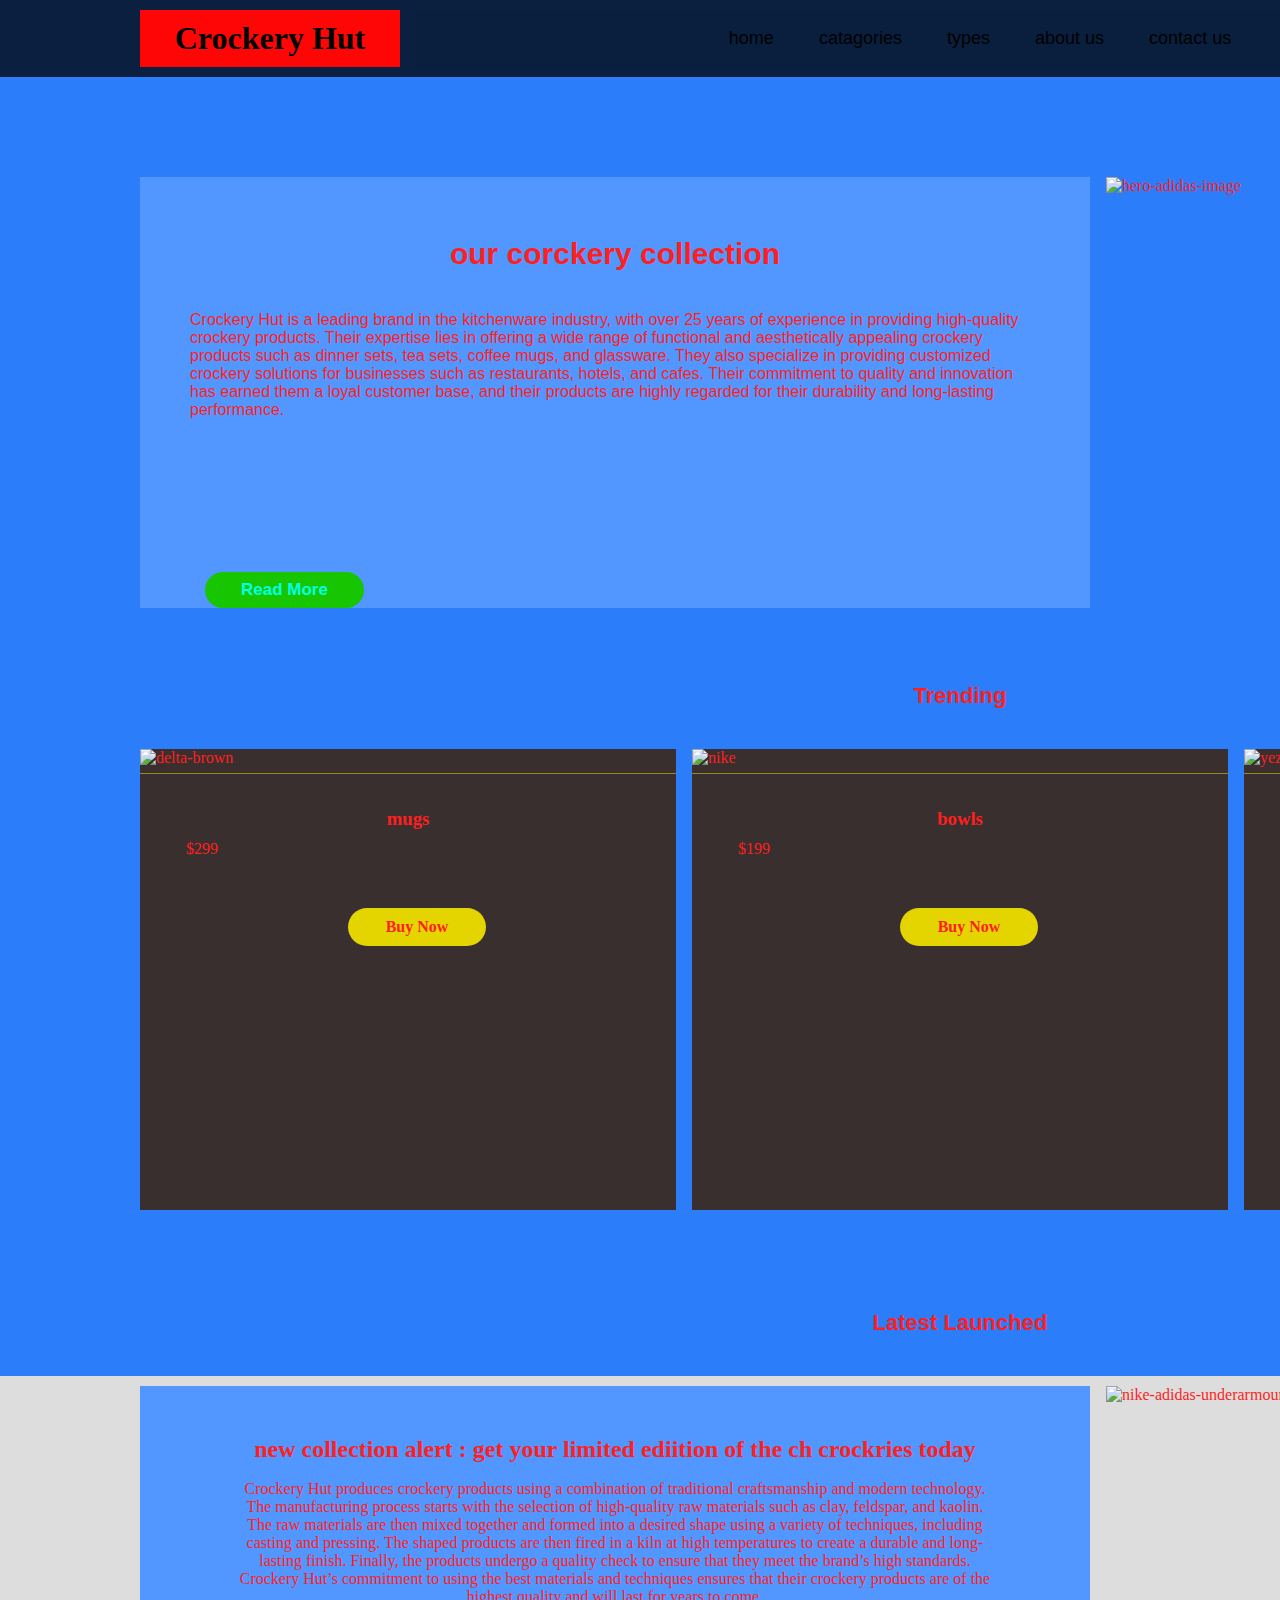
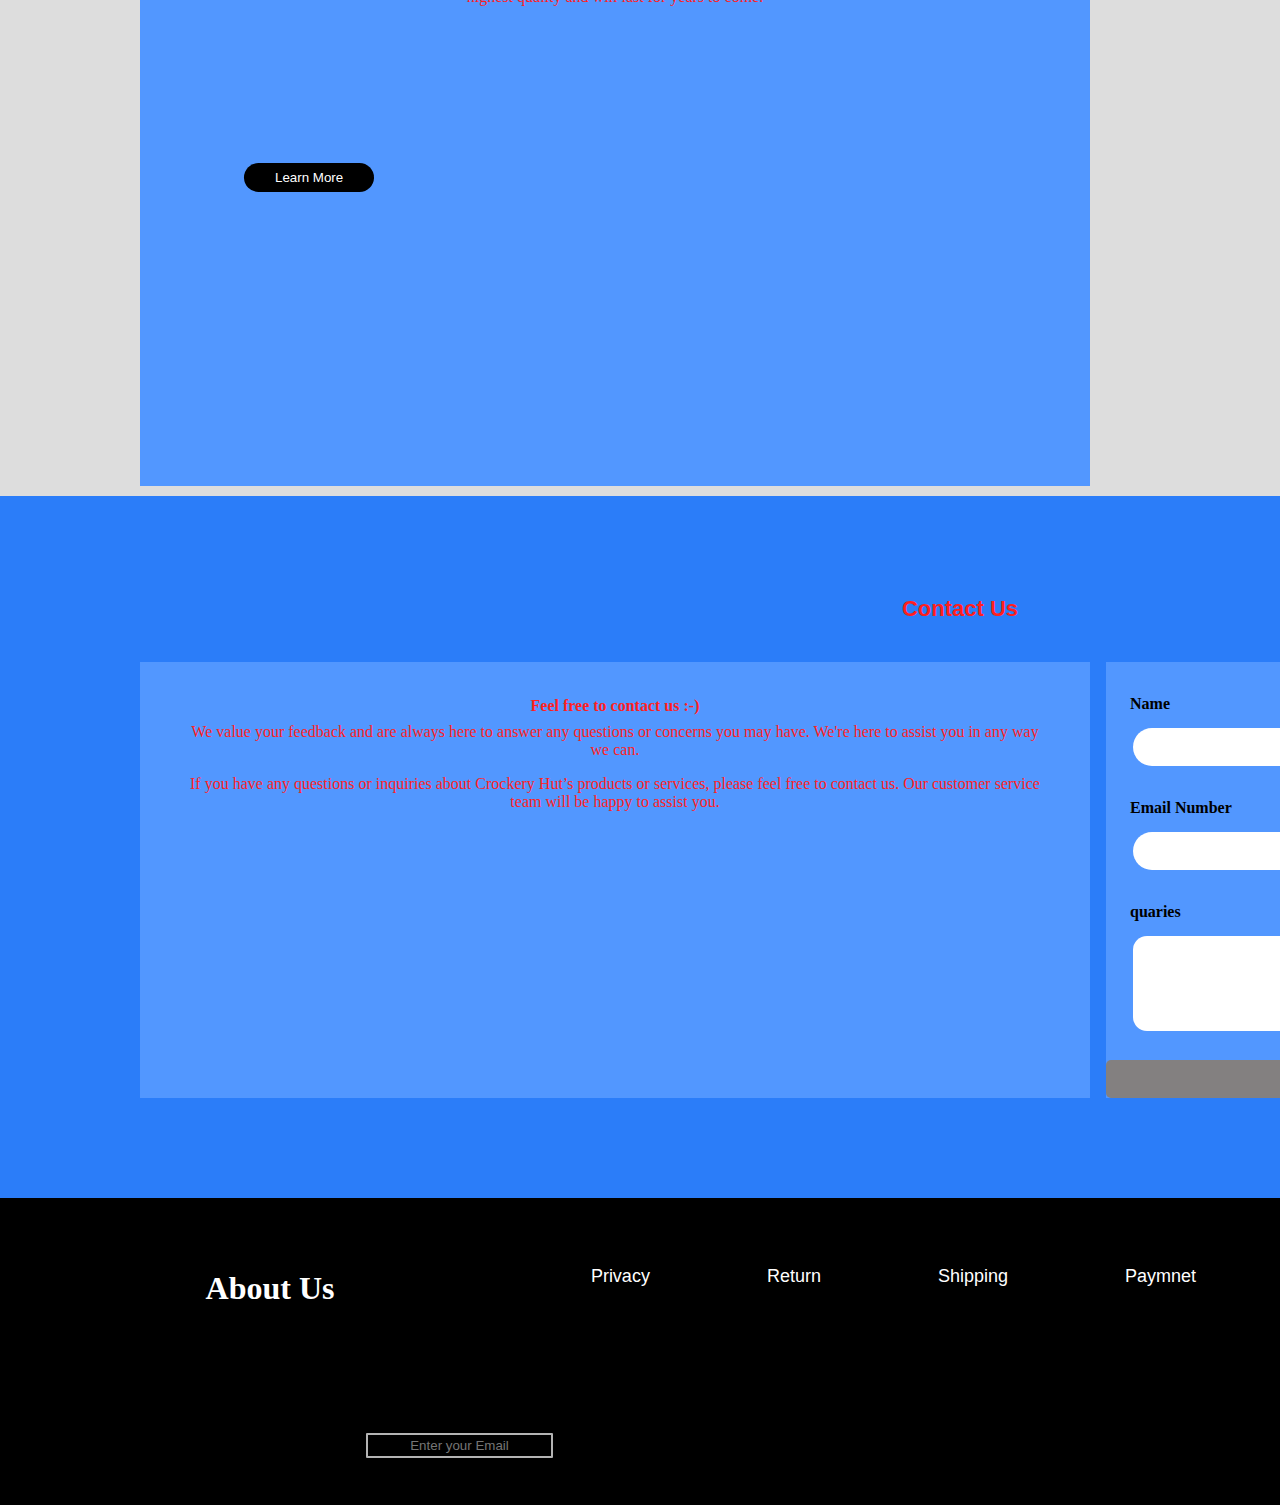
==== index.html @ 4fa26d4a "i started the code and make the use of grid" ====
<!DOCTYPE html>
<html lang="en">

<head>
    <meta charset="UTF-8">
    <title>Web Page</title>
    <link href="css/style.css" rel="stylesheet">
</head>


<body>
    <div id="container">
        <h1 class="hidden">Homepage of Crockery Hut</h1>
        <header id="header-con">
            <div id="main-header" class="grid-con">
                <div id="logo" class="box-color">
                    <h1>Crockery Hut</h1>
                </div>
                <nav id="main-nav" class="box-color">
                    <ul>
                        <li><a href="#">home</a></li>
                        <li><a href="#">catagories</a></li>
                        <li><a href="#">types</a></li>
                        <li><a href="#">about us </a></li>
                        <li><a href="#">contact us </a></li>
                    </ul>
                </nav>
                <div id="header-box2" class="box-color">
                    <input type="text" placeholder="Search...">
                    <button class="search-btn" type="submit">Search</button>
                </div>
            </div>
        </header>

        <main>
            <section class="grid-con" id="hero">
                <div id="hero-text" class="box-color">
                    <div class="hero-text">our corckery collection</div>
                    <div>
                        <p class="hero-para"> Crockery Hut is a leading brand in the kitchenware industry, with over 25 years of experience in providing high-quality crockery products. Their expertise lies in offering a wide range of functional and aesthetically appealing crockery products such as dinner sets, tea sets, coffee mugs, and glassware. They also specialize in providing customized crockery solutions for businesses such as restaurants, hotels, and cafes. Their commitment to quality and innovation has earned them a loyal customer base, and their products are highly regarded for their durability and long-lasting performance. </p>

                

                    </div>

                    <a class="explore-more" href="#">
                        <h3>Read More</h3>
                    </a>
                </div>
                <img src="./images/desktop-homepage/header_image.png" alt="hero-adidas-image" id="hero-image">
            </section>

            <section class="grid-con" id="products">
                <h2>Trending</h2>
                <div class="product-box" id="product1">
                    <img src="./images/desktop-homepage/big_cup_3_desktop.jpg" alt="delta-brown">
                    <H3>mugs</H3>
                    <p>$299</p>

                    <a class="shop-btn" href="#buy">
                        <h4> Buy Now</h4>
                    </a>
                </div>
                <div class="product-box" id="product2">
                    <img src="./images/desktop-homepage/bowl_1_desktop.jpg" alt="nike">
                    <H3>bowls</H3>
                    <p>$199</p>
                    <a class="shop-btn" href="#buy">
                        <h4> Buy Now</h4>
                    </a>
                </div>
                <div class="product-box" id="product3">
                    <img src="./images/desktop-homepage/plate_11_desktop.jpg" alt="yezzy">
                    <H3>plates</H3>
                    <p>$399</p>
                    <a class="shop-btn" href="#buy">
                        <h4> Buy Now </h4>
                    </a>
                </div>
            </section>

            <h2 id="about-title">Latest Launched</h2>
            <section id="about-con">
                <div class="grid-con" id="about">
                    <div id="about-text" class="box-color">
                        <h2>new collection alert : get your limited ediition of the ch crockries today</h2>

                     <p> Crockery Hut produces crockery products using a combination of traditional craftsmanship and modern technology. The manufacturing process starts with the selection of high-quality raw materials such as clay, feldspar, and kaolin. The raw materials are then mixed together and formed into a desired shape using a variety of techniques, including casting and pressing. The shaped products are then fired in a kiln at high temperatures to create a durable and long-lasting finish. Finally, the products undergo a quality check to ensure that they meet the brand’s high standards. Crockery Hut’s commitment to using the best materials and techniques ensures that their crockery products are of the highest quality and will last for years to come.  </p>

                       
                        <button><a href="#">Learn More</a></button>
                    </div>
                    <img src="./images/desktop-homepage/crockery_drying_profile2_image.jpeg" alt="nike-adidas-underarmour-shoes" id="about-image">
                </div>
            </section>

            <section class="grid-con" id="contact">
                <h2>Contact Us</h2>
                <div id="contact-text" class="box-color">

                    <div class="con-info">
                        <h4> Feel free to contact us :-) </h4>
                        <p>We value your feedback and are always here to answer any questions or concerns
                            you may have. We're here to assist you in any way we can.</p>

                        <p>
                            If you have any questions or inquiries about Crockery Hut’s products or services, please feel free to contact us. Our customer service team will be happy to assist you.
                        </p>
                    </div>
                    
                   


                </div>
                <div id="contact-form" class="box-color">
                    <form>
                        <label for="firstname">Name</label>
                        <input type="text" name="name" placeholder="Name">
                        
                        <label for="contact">Email Number</label>
                        <input type="text" name="contact" placeholder="Email Number">
                        <label for="comment">quaries</label>
                        <textarea name="quaries"
                            placeholder="quaries"></textarea>
                        <button type="submit">submit</button>
                    </form>
                </div>
            </section>
        </main>

        <div id="footer-con">
            <div class="grid-con" id="footer">
                <div id="footer-logo" class="box-color">
                    <h1>About Us</h1>
                </div>
                <div id="footer-nav" class="box-color">
                    
                        <ul>
                            <li><a href="#">Privacy</a></li>
                            <li><a href="#">Return</a></li>
                            <li><a href="#">Shipping</a></li>
                            <li><a href="#">Paymnet</a></li>
                            <li><a href="#">Help</a></li>
                        </ul>
                    </nav>
                </div>
                <div id="footer-newsletter1" class="box-color">
                </div>
                <div id="footer-newsletter2" class="box-color">
                   <form action=""><label for="Email"></label>
                    <input type="email" id="email" placeholder="Enter your Email">
                </div>
                <div id="footer-social" class="box-color">
                    <p> &copy; 2023 crockery house. All rights reserved.</p>
                </div>
            </div>
        </div>

    </div>
</body>

</html>
---- css/style.css ----
@charset "UTF-8";

.box-color {
	color: rgb(142, 36, 36);
	background: #5297ff;
	text-align: center;
	margin: 0;
}



div,p,body,header,footer,section,article,nav ,h1,h2,h3,h4,h5{ 
	margin: 0; 
	padding: 0; 
	color: rgb(255, 31, 31);
}	

img { 
	border: none; 
	margin: 0; 
	padding: 0; 
}



body {
	font-family:Verdana, Geneva, Tahoma, sans-serif
	font-size: 12px;
	colour: #ffff;
}



a {
	text-decoration: none;
}


.hidden {
	display: none;
}




#container {
	margin: 0 auto;
	width: 1920px;
	background-color: #2b7df9;
	color: black;
}


.grid-con {
	display: grid;
	grid-template-columns: repeat(12, 122px);
	grid-column-gap: 16px;
	padding-left: 140px;
	padding-right: 140px;
}

#header-con {
	background-color: #000000be;
	padding-top: 10px;
	padding-bottom: 10px;
}

#logo {
	grid-column: 1/3;
	
	   justify-content: center;
    display: flex;
	background-color: #ff0606
}
#logo h1{
	align-self: center;
	color: rgb(0, 0, 0);
}

#main-nav {
	grid-column: 3/11;

 display: flex;
align-items: center;
justify-content: space-around;
padding: 0px;
font-size: 18px;
font-family: 'Ubuntu', sans-serif;
background-color: #00000005;
}
#main-nav ul{

list-style: none;
}
#main-nav ul li{
list-style: none;
display: inline-block;
}
#main-nav ul li a{
list-style: none;
color: rgb(0, 0, 0);
text-decoration: none;
padding: 3px 20px;
}
#main-nav ul li a:hover{
	border-bottom: 3px solid rgb(254, 131, 0);
	padding-bottom: 10px;
	transition: all 0.45s ease-in-out;
}

#header-box2 {
	grid-column: 11/-1;
	
align-items: center;
display: flex;
justify-content: center;
background-color: #fe0000;}

#header-box2 input{
border-radius: 15px 0 0 15px;
text-align: center;}
#header-box2 button{
border-radius: 0 15px 15px 0;
border: none;
}



#hero {
	margin-top: 100px;
}

#hero-text {
	grid-column: 1/8;
	
}
.hero-text{
	font-weight: 900;
	margin-bottom: 40px;
	margin-top: 60px;
	font-size: 30px;
	font-family: Arial, Helvetica, sans-serif;
	
}
.hero-para {
    padding: 0px 50px;
    margin-bottom: 20px;
	text-align: left;
	font-family: Arial, Helvetica, sans-serif;
}
.explore-more h3{
		font-size: 17px;
		background-color: rgb(23, 197, 0);
		color: rgb(1, 255, 230);
		padding: 8px 15px;
		border-radius: 30px;
		justify-content: center;
		width: 129px;
		margin-left: 65px;
		margin-top: 153px;
		font-family: Arial, Helvetica, sans-serif;
}
.explore-more h3:hover{
	color: rgb(0, 255, 200);
	background-color: #ffffff;
	transition: background-color 0.5s ease-in-out;
	box-shadow: 2px 3px 13px 5px rgba(0, 0, 0, 0.5);
	box-shadow: 1px 5px 22px 0.5px rgba(0, 0, 0, 0.3);
}


#hero-image {
	grid-column: 8/-1;
	
}

#products {
	margin-top: 75px;
	margin-bottom: 100px;
}
#products h3{
	text-align: center;
    border-top: 0.1px solid rgba(255, 225, 0, 0.5);
    padding-top: 34px;
    margin-top: 6px;
}
#products button{
	text-align: center;
}

#products h2 {
	grid-column: 1/-1;
	text-align: center;
	margin-bottom: 40px;
	font-size: 22px;
	font-family: 'Montserrat', sans-serif;;
}

#product1 {
	grid-column: 1/5;
	cursor: pointer;
}
.shop-btn{
	color: #000;
	background-color: rgb(228, 213, 0);
	text-align: center;
    width: 102px;
    border: none;
    justify-content: center;
    align-items: center;
    display: inline-flex;
    border-radius: 23px;
    margin-top: 40px;
	padding: 10px 18px;
    margin-left: 208px;
}
.shop-btn:hover{
	background-color: rgb(21, 173, 187);
}

#product2 {
	grid-column: 5/9;
	
	cursor: pointer;
}


#product3 {
	grid-column: 9/-1;

	cursor: pointer;
}

.product-box {
	background-color: #392f2f;
	height: 461px;
}
.product-box:hover{
	box-shadow: 3px -2px 9px -2px rgba(0, 0, 0, 0.4);
}
.product-box p{
	padding: 10px 46px;
}

#about-con {
	background-color: #ddd;
	padding-top: 10px;
	padding-bottom: 10px;
}

#about-title {
	text-align: center;
	margin-bottom: 40px;
	font-size: 22px;
	font-family: 'Montserrat', sans-serif;
}

#about-text {
	grid-column: 1/8;
	
	    padding-top: 50px;
}
#about-text p{
    padding: 17px 95px;
    padding-bottom: 37px;
}

#about-image {
	grid-column: 8/-1;
	height: 700px;
}
#about-text button{
	background-color: #000000;
       padding: 7px 0px;
    border: none;
    border-radius: 24px;
    position: relative;
    float: left;
    left: 104px;
    margin-top: 120px;
}
#about-text button a{
	color: #ffffff;
	padding: 6px 31px
}
#about-text button a:hover{
	color: rgb(0, 0, 0);
}
#about-text button:hover{
	color: #000;
	background-color: #ffffff;
	transition: background-color 0.5s ease-in-out;
	box-shadow: 2px 3px 13px 5px rgba(0, 0, 0, 0.5);
	box-shadow: 1px 5px 22px 0.5px rgba(0, 0, 0, 0.3);
}
#contact {
	margin-top: 100px;
}
#contact h2{
	    text-align: center;
    grid-column: 1/-1;
    margin-bottom: 40px;
    font-size: 22px;
	font-family: 'Montserrat', sans-serif;
}

#contact-text {
	grid-column: 1/8;

	padding-top: 35px;
	    margin-bottom: 100px;
		padding-bottom: 30px;
}
#contact-text h3{
	text-align: center;
	margin-top: 35px;
	font-size: large;
}
#contact-text p{
	   padding: 8px 50px;
}
.business-hrs, .con-info, .social-media, .direction, .faq{
	padding-bottom: 24px;
}


#contact-form {
	grid-column: 8/-1;
	    margin-bottom: 100px;
}
#contact-form label{
	color: #000;
	display: block;
	margin-bottom: 15px;
	font-weight: bold;
	margin-top: 33px;
    text-align: left;
    left: 24px;
    position: relative;
}
#contact-form input, textarea{
	  
    padding: 10px;
    font-size: 16px;
    border: 0px;
    border-radius: 22px;
    width: 89%;
    display: inline-block;
}
#contact-form input, textarea::placeholder{
text-align: center;
border: none;
}
#contact-form textarea{
height: 75px;
border-radius: 14px;}
#contact-form button{
    display: block;
    width: 100%;
    padding: 10px;
    font-size: 16px;
    background-color: #838080;
    color: #fff;
    border: none;
    border-radius: 5px;
    cursor: pointer;
    margin-top: 25px;
}
#contact-form button:hover{
	background-color: #3e8e41;
}



#footer-con {
	background-color: #000000;
	padding-top: 50px;
	padding-bottom: 20px;
}

#footer-logo {
	display: flex;
    grid-column: 1/3;
    height: 80px;
    background-color: #000;
    align-items: center;
    justify-content: center;
}
#footer-logo h1{
	color: white;
}

#footer-nav {
	grid-column: 3/-1;
	
	margin-bottom: 100px;
	display: flex;
	align-items: center;
	justify-content: space-around;
	padding: 0px;
	font-size: 18px;
	font-family: 'Ubuntu', sans-serif;
	background-color: #000;
}
#footer-nav ul{
	
    margin-left: -295px;
}
#footer-nav ul li{
	display: inline-block;
}
#footer-nav ul li a{
	    padding: 9px 56px;
		color: #ffffff;
}
#footer-nav ul li a:hover{
	color: rgb(206, 206, 206);
}


#footer-newsletter1 {
	grid-column: 1/3;
	
	display: flex;
    align-items: center;
    justify-content: center;
	background-color: black;
}
#footer-newsletter1 h3{
	color: white;
    border-right: 1px solid white;
    padding-right: 16px;
}
#footer-newsletter2 {
	grid-column:4/5;
    height: 80px;
    align-items: center;
    display: flex;
   
    background-color: black;
    margin-left: -211px;
  
    padding-left: 23px;
}

#footer-newsletter2 input{
	background-color: black;
    border: 2px solid rgb(179, 179, 179);
    text-align:center;
    border-radius: 1px;
	padding: 3px 3px;
}
#footer-newsletter2 input:hover{
	border-color: white;
}
#footer-newsletter2 button{
border: none;
border-radius: 10px;
border-radius: 1px;
background-color: black;
color: white;
border: 2px solid rgb(179, 179, 179);
cursor: pointer;
padding: 2px 11px;
}
#footer-newsletter2 button:hover{
	border-color: rgb(255, 255, 255);
}
#footer-social {
	grid-column: 11/-1;
	background-color: #000;
	    align-items: center;
    display: flex;
    justify-content: center;
}
#footer-social p{
	color: white;
	
}



/* gallery page */

#gallery-hero-con {
	background-color: #aaaaaa;
	background: url("../images/gallery/main_img.jpg");
	height: 580px;
    background-color: rgba(0,0 , 0, 0.4);
    background-blend-mode: overlay;

	
}

#gallery-text {
	grid-column: 1/9;
	
	margin-top: 100px;

}
#gallery-text h1{
	color: white;
}


#gallery-controls {
	margin-top: 200px;
	grid-column: 6/8;
	display: flex;
	justify-content: center;
	align-items: center;
}
.collection-btn{
	    margin-top: 221px;
    margin-left: 35px;
    background-color: rgb(255, 255, 255);
    border: none;
    border-radius: 9px;
    padding: 8px 0px;
}
.collection-btn a{
	color: rgb(0, 0, 0);
	padding: 9px 30px;
}
.collection-btn a:hover{
	color: white;
}
.collection-btn:hover{
	background-color: rgb(255, 0, 0);
}
.dot {
	background-color: #dddddd;
	height: 30px;
	width: 30px;
	border-radius: 50%;
	margin: 5px;
  }

#gallery h2 {
	grid-column: 1/-1;
	text-align: center;
	grid-column: 1/-1;
    text-align: center;
    margin: 70px;
    border-bottom: 2px solid black;
    padding-bottom: 10px;
  }

.gallery-box {
	background-color: #ddd;
	grid-column: span 4 / span 4;
	
	margin-bottom: 20px;
	
	
}
.gallery-box:hover{

	box-shadow: 3px -2px 9px -2px rgba(0, 0, 0, 0.4);
}
.gallery-box img:hover{
	 
	transform: scale(1.0);
	box-shadow: 0 5px 20px rgba(0,0,0,0.3);
}
.shoe-info{
	padding-left: 15px;
    padding-top: 15px;
}
.shoe-info p{
	padding: 5px;
}
.shoe-name{
	color: black;
	font-size: 16px;
}
.category{
	color: #757575;
}
.shoe-colors{
	color: #757575;
}
.shoe-price{
	font-size: 16px;
	margin-top: 10px;
}
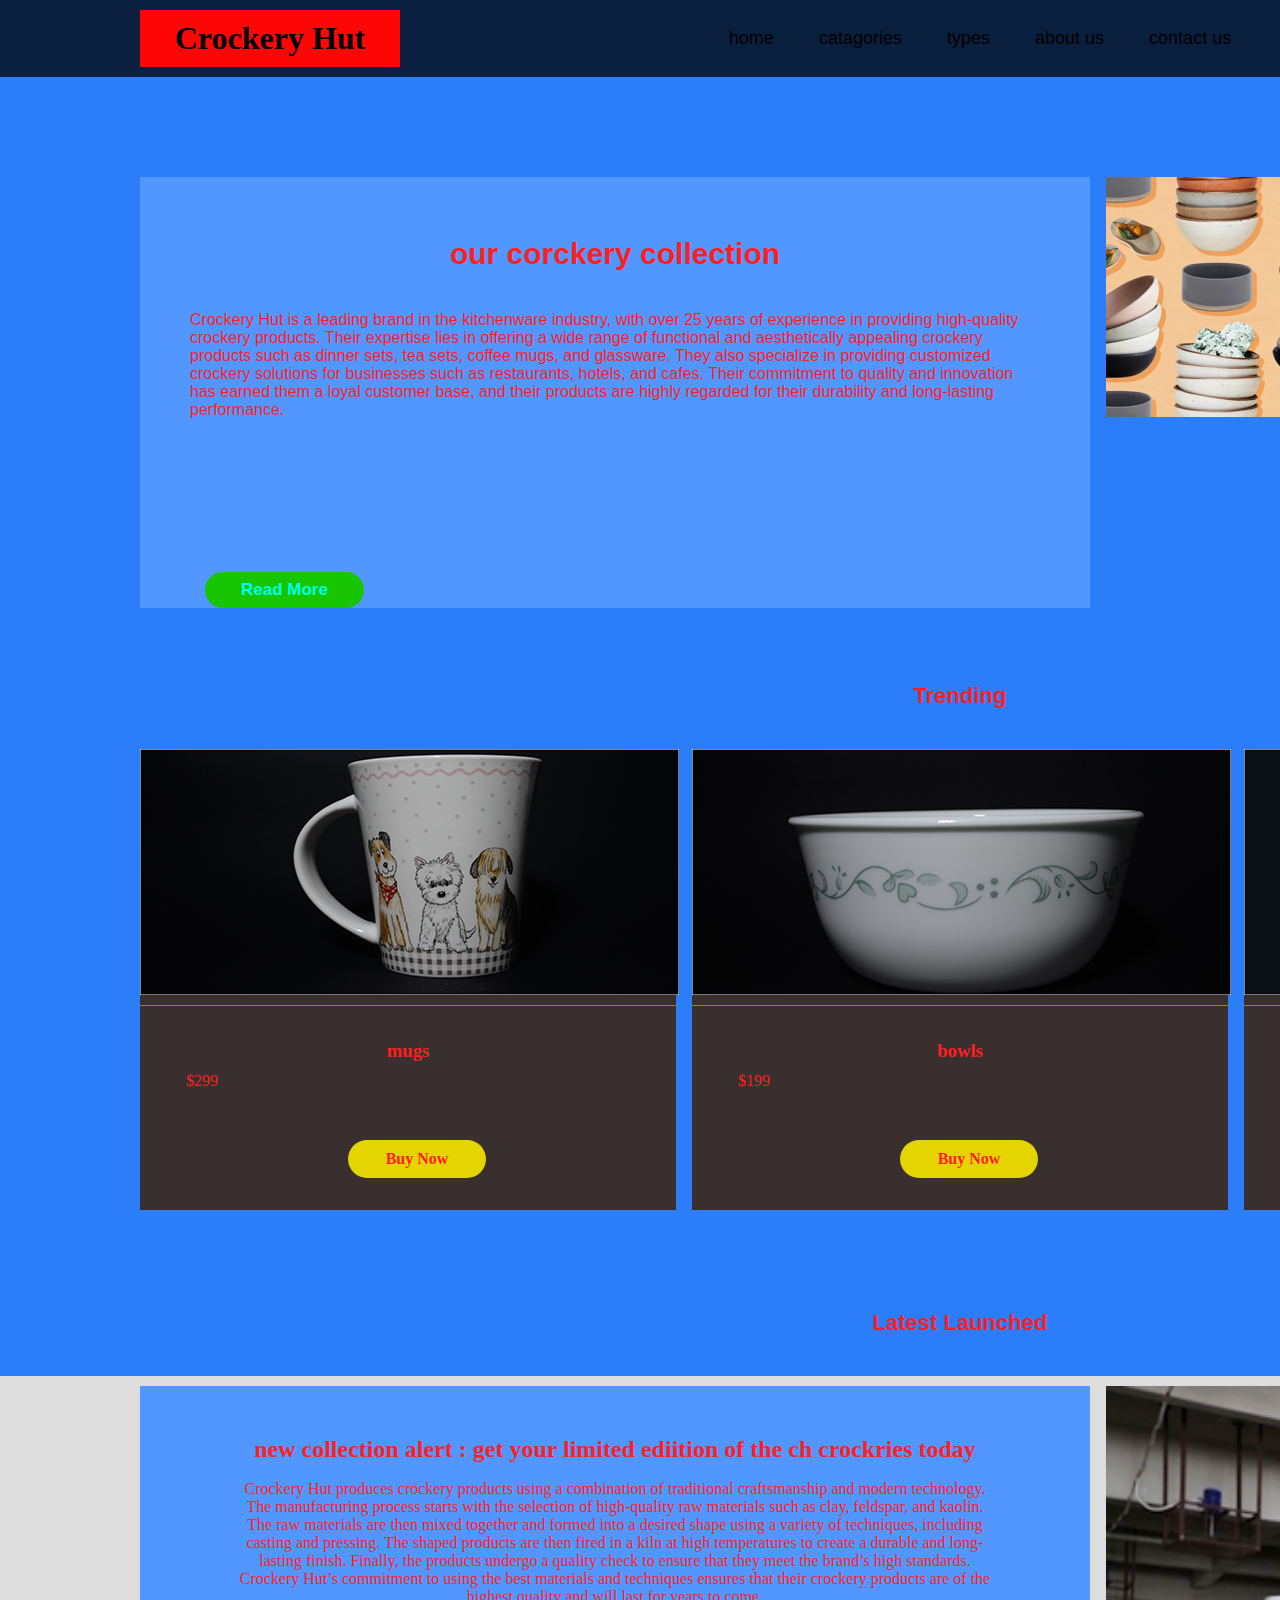
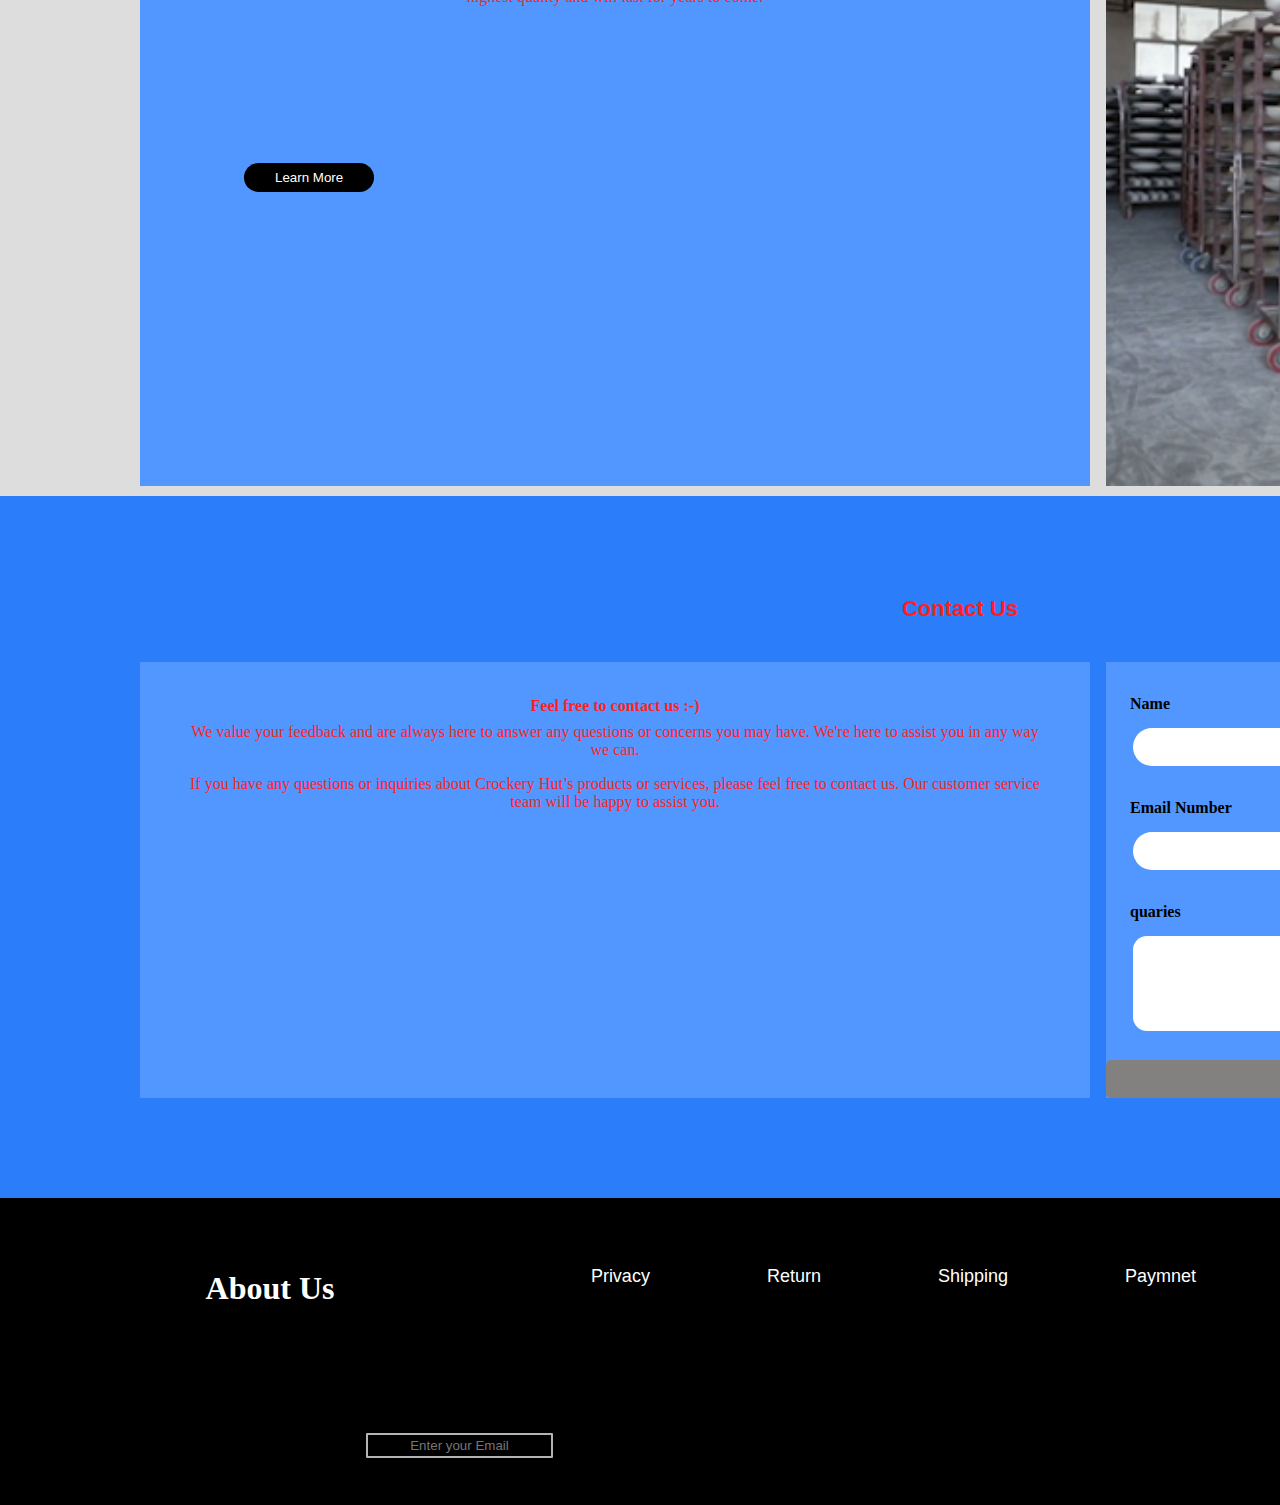
==== commit ab59ae51: "this are the changes that i made to make the page look good" ====
--- a/index.html
+++ b/index.html
@@ -47,13 +47,13 @@
                         <h3>Read More</h3>
                     </a>
                 </div>
-                <img src="./images/desktop-homepage/header_image.png" alt="hero-adidas-image" id="hero-image">
+                <img src="img/desktop-homepage/header_image.png" alt="hero-adidas-image" id="hero-image">
             </section>
 
             <section class="grid-con" id="products">
                 <h2>Trending</h2>
                 <div class="product-box" id="product1">
-                    <img src="./images/desktop-homepage/big_cup_3_desktop.jpg" alt="delta-brown">
+                    <img src="./img/desktop-homepage/big_cup_3_desktop.jpg" alt="delta-brown">
                     <H3>mugs</H3>
                     <p>$299</p>
 
@@ -62,7 +62,7 @@
                     </a>
                 </div>
                 <div class="product-box" id="product2">
-                    <img src="./images/desktop-homepage/bowl_1_desktop.jpg" alt="nike">
+                    <img src="img/desktop-homepage/bowl_1_desktop.jpg" alt="nike">
                     <H3>bowls</H3>
                     <p>$199</p>
                     <a class="shop-btn" href="#buy">
@@ -70,7 +70,7 @@
                     </a>
                 </div>
                 <div class="product-box" id="product3">
-                    <img src="./images/desktop-homepage/plate_11_desktop.jpg" alt="yezzy">
+                    <img src="img/desktop-homepage/plate_11_desktop.jpg" alt="yezzy">
                     <H3>plates</H3>
                     <p>$399</p>
                     <a class="shop-btn" href="#buy">
@@ -90,7 +90,7 @@
                        
                         <button><a href="#">Learn More</a></button>
                     </div>
-                    <img src="./images/desktop-homepage/crockery_drying_profile2_image.jpeg" alt="nike-adidas-underarmour-shoes" id="about-image">
+                    <img src="img/desktop-homepage/crockery_drying_profile2_image.jpeg" alt="nike-adidas-underarmour-shoes" id="about-image">
                 </div>
             </section>
 
--- a/css/style.css
+++ b/css/style.css
@@ -556,12 +556,12 @@
 }
 .gallery-box:hover{
 
-	box-shadow: 3px -2px 9px -2px rgba(0, 0, 0, 0.4);
+	box-shadow: 3px -2px 9px -2px rgb(185, 9, 9);
 }
 .gallery-box img:hover{
 	 
 	transform: scale(1.0);
-	box-shadow: 0 5px 20px rgba(0,0,0,0.3);
+	box-shadow: 0 5px 20px rgba(18, 213, 11, 0.3);
 }
 .shoe-info{
 	padding-left: 15px;
